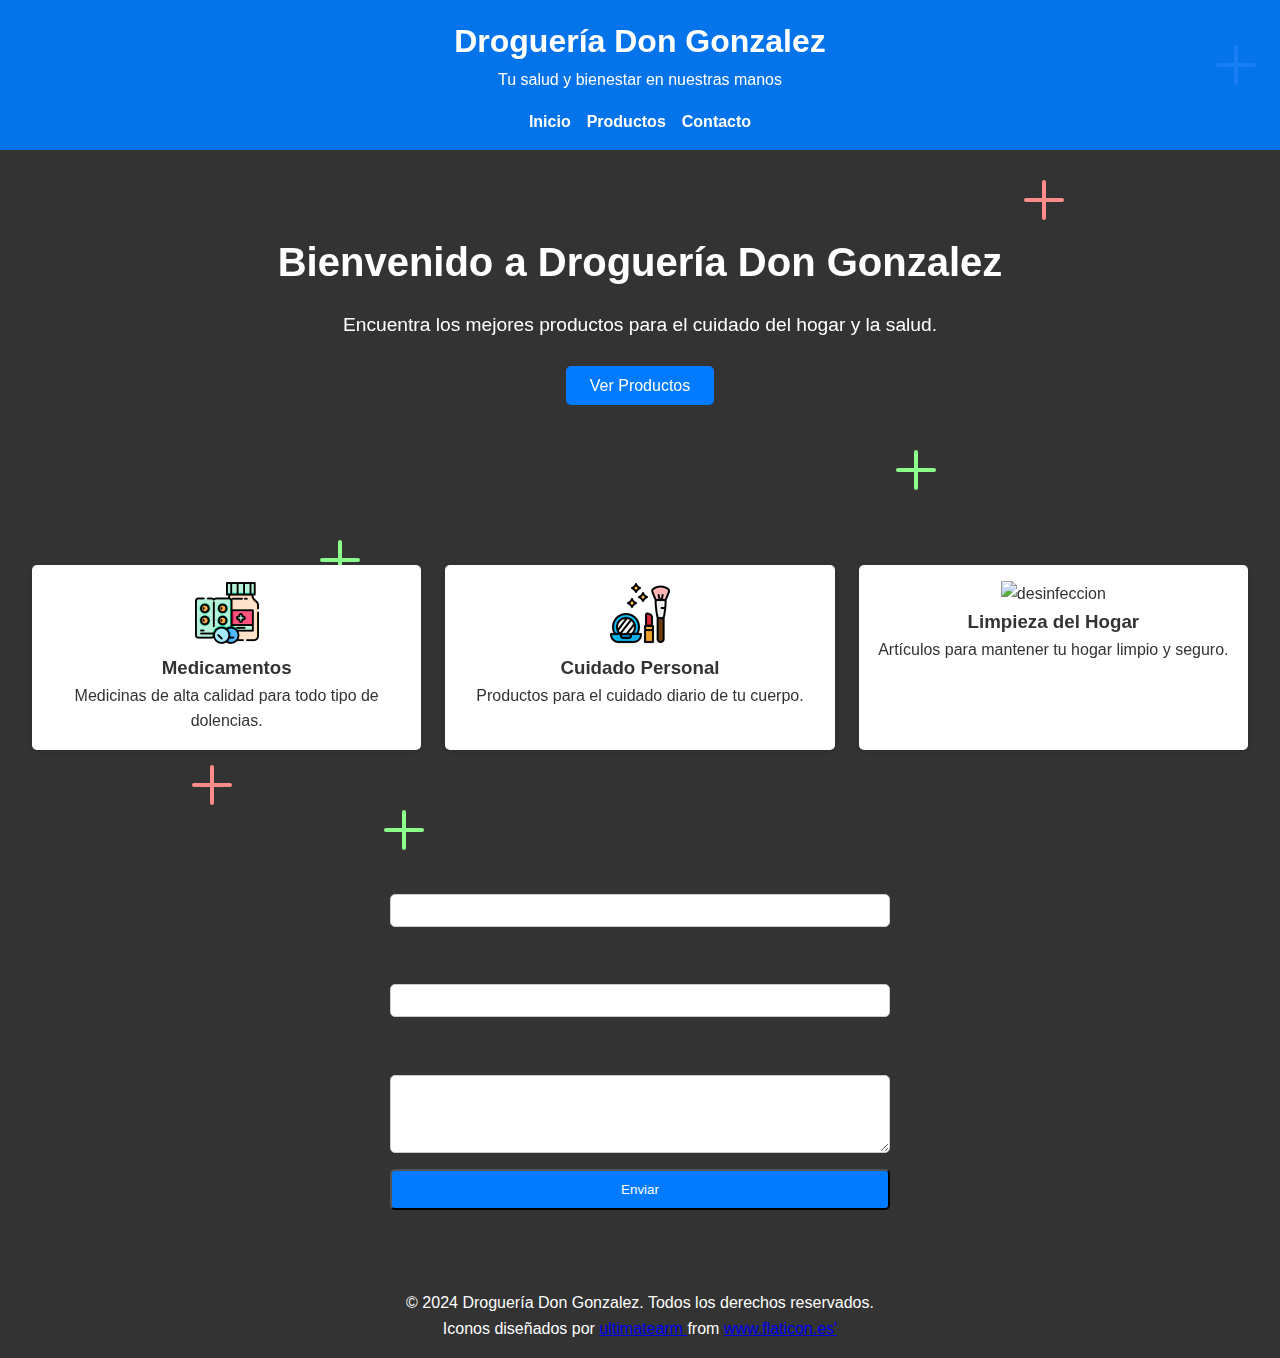
==== drogueria estatica/index.html @ dc3eac1b "Add files via upload" ====
<!DOCTYPE html>
<html lang="es">
  <head>
    <meta charset="UTF-8" />
    <meta name="viewport" content="width=device-width, initial-scale=1.0" />
    <meta
      name="description"
      content="Droguerías Don Gonzalez: Productos de calidad para el hogar y la salud."
    />
    <title>Droguería Don Gonzalez</title>
    <link rel="stylesheet" href="styles.css" />
  </head>
  <body>
    <!-- Contenedor de Fondo con Cruces -->
    <div class="background-cruces">
      <div class="cruz"></div>
      <div class="cruz"></div>
      <div class="cruz"></div>
      <div class="cruz"></div>
      <div class="cruz"></div>
      <div class="cruz"></div>
      <div class="cruz"></div>
      <div class="cruz"></div>
      <div class="cruz"></div>
      <div class="cruz"></div>
      <div class="cruz"></div>
      <div class="cruz"></div>
    </div>

    <!-- Encabezado -->
    <header>
      <div class="logo">
        <h1>Droguería Don Gonzalez</h1>
        <p>Tu salud y bienestar en nuestras manos</p>
      </div>
      <nav>
        <ul>
          <li><a href="#inicio">Inicio</a></li>
          <li><a href="#productos">Productos</a></li>
          <li><a href="#contacto">Contacto</a></li>
        </ul>
      </nav>
    </header>

    <!-- Sección Inicio -->
    <section id="inicio" class="hero">
      <h2>Bienvenido a Droguería Don Gonzalez</h2>
      <p>
        Encuentra los mejores productos para el cuidado del hogar y la salud.
      </p>
      <a href="#productos" class="btn">Ver Productos</a>
    </section>

    <!-- Sección Productos -->
    <section id="productos" class="productos">
      <h2>Nuestros Productos</h2>
      <div class="grid-productos">
        <div class="producto">
          <img src="./icons/medicamento.png" alt="Medicamentos" />
          <h3>Medicamentos</h3>
          <p>Medicinas de alta calidad para todo tipo de dolencias.</p>
        </div>
        <div class="producto">
          <img
            src="icons/productos-cosmeticos.png"
            alt="productos-cosmeticos"
          />
          <h3>Cuidado Personal</h3>
          <p>Productos para el cuidado diario de tu cuerpo.</p>
        </div>
        <div class="producto">
          <img src="/icons/desinfeccion.png" alt="desinfeccion" />
          <h3>Limpieza del Hogar</h3>
          <p>Artículos para mantener tu hogar limpio y seguro.</p>
        </div>
      </div>
    </section>

    <!-- Sección Contacto -->
    <section id="contacto" class="contacto">
      <h2>Contacto</h2>
      <form id="formulario-contacto">
        <label for="nombre">Nombre:</label>
        <input type="text" id="nombre" name="nombre" required />

        <label for="email">Email:</label>
        <input type="email" id="email" name="email" required />

        <label for="mensaje">Mensaje:</label>
        <textarea id="mensaje" name="mensaje" rows="4" required></textarea>

        <button type="submit" class="btn">Enviar</button>
      </form>
    </section>

    <!-- Pie de Página -->
    <footer>
      <p>&copy; 2024 Droguería Don Gonzalez. Todos los derechos reservados.</p>
      <div>
        Iconos diseñados por
        <a
          href="https://www.flaticon.es/autores/ultimatearm"
          title="ultimatearm"
        >
          ultimatearm
        </a>
        from
        <a href="https://www.flaticon.es/" title="Flaticon">www.flaticon.es'</a>
      </div>
    </footer>

    <script src="script.js"></script>
  </body>
</html>
---- drogueria estatica/styles.css ----
/* Estilos Generales */
* {
  margin: 0;
  padding: 0;
  box-sizing: border-box;
}

body {
  font-family: Arial, sans-serif;
  line-height: 1.6;
  color: #333;
  position: relative;
  overflow-x: hidden;
  background-color: #333;
}

/* Contenedor de Fondo con Cruces */
.background-cruces {
  position: fixed;
  top: 0;
  left: 0;
  width: 100%;
  height: 100%;
  z-index: -1; /* Colocar detrás del contenido */
  overflow: hidden;
}

.cruz {
  position: absolute;
  width: 40px;
  height: 40px;
  transform-origin: center;
  animation: flotar 10s infinite ease-in-out;
}

/* Crear la forma de la cruz usando ::before y ::after */
.cruz::before,
.cruz::after {
  content: "";
  position: absolute;
  background-color: #8bff8b; /* Verde claro */
  border-radius: 2px;
}

.cruz::before {
  width: 100%;
  height: 4px;
  top: 50%;
  left: 0;
  transform: translateY(-50%);
}

.cruz::after {
  width: 4px;
  height: 100%;
  left: 50%;
  top: 0;
  transform: translateX(-50%);
}

/* Asignar colores alternativos a las cruces */
.cruz:nth-child(odd)::before,
.cruz:nth-child(odd)::after {
  background-color: #ff8b8b; /* Rojo claro */
}

/* Posiciones iniciales aleatorias */
.cruz:nth-child(1) {
  top: 20%;
  left: 80%;
  animation-delay: 0s;
}
.cruz:nth-child(2) {
  top: 90%;
  left: 30%;
  animation-delay: 0s;
}
.cruz:nth-child(3) {
  top: -5%;
  left: 60%;
  animation-delay: 0s;
}
.cruz:nth-child(4) {
  top: 70%;
  left: 10%;
  animation-delay: 0s;
}
.cruz:nth-child(5) {
  top: 40%;
  left: -10%;
  animation-delay: 0s;
}
.cruz:nth-child(6) {
  top: 110%;
  left: 50%;
  animation-delay: 0s;
}
.cruz:nth-child(7) {
  top: 5%;
  left: 95%;
  animation-delay: 0s;
}
.cruz:nth-child(8) {
  top: 60%;
  left: 25%;
  animation-delay: 0s;
}
.cruz:nth-child(9) {
  top: -10%;
  left: 85%;
  animation-delay: 0s;
}
.cruz:nth-child(10) {
  top: 30%;
  left: 110%;
  animation-delay: 0s;
}
.cruz:nth-child(11) {
  top: 85%;
  left: 15%;
  animation-delay: 0s;
}
.cruz:nth-child(12) {
  top: 50%;
  left: 70%;
  animation-delay: 0s;
}

/* Animación de flotación */
@keyframes flotar {
  0% {
    transform: translate(0, 0) rotate(0deg);
    opacity: 0.8;
  }
  50% {
    transform: translate(50px, -50px) rotate(180deg);
    opacity: 1;
  }
  100% {
    transform: translate(0, 0) rotate(360deg);
    opacity: 0.8;
  }
}

/* Encabezado */
header {
  background-color: rgba(0, 123, 255, 0.9);
  color: white;
  padding: 1rem 0;
  text-align: center;
  position: relative;
  z-index: 1;
}

header .logo h1 {
  font-size: 2rem;
}

header nav ul {
  list-style: none;
  display: flex;
  justify-content: center;
  gap: 1rem;
  margin-top: 1rem;
}

header nav ul li a {
  color: white;
  text-decoration: none;
  font-weight: bold;
}

/* Sección Inicio */
.hero {
  text-align: center;
  padding: 5rem 1rem;
  position: relative;
  z-index: 1;
}

.hero h2 {
  font-size: 2.5rem;
  margin-bottom: 1rem;
  color: white;
}

.hero p {
  font-size: 1.2rem;
  margin-bottom: 2rem;
  color: white;
}

.btn {
  background-color: #007bff;
  color: white;
  padding: 0.7rem 1.5rem;
  text-decoration: none;
  border-radius: 5px;
}

/* Sección Productos */
.productos {
  padding: 2rem;
  text-align: center;
  position: relative;
  z-index: 1;
}

.grid-productos {
  display: grid;
  grid-template-columns: repeat(auto-fit, minmax(250px, 1fr));
  gap: 1.5rem;
  margin-top: 1rem;
}

.producto {
  background-color: white;
  padding: 1rem;
  border-radius: 5px;
  box-shadow: 0 2px 5px rgba(0, 0, 0, 0.1);
}

.contacto {
  padding: 2rem;
  text-align: center;
  position: relative;
  z-index: 1;
}

#formulario-contacto {
  max-width: 500px;
  margin: 0 auto;
  display: flex;
  flex-direction: column;
  gap: 1rem;
}

#formulario-contacto label {
  font-weight: bold;
}

#formulario-contacto input,
#formulario-contacto textarea {
  padding: 0.5rem;
  border: 1px solid #ccc;
  border-radius: 5px;
}

footer {
  background-color: #333;
  color: white;
  text-align: center;
  padding: 1rem 0;
  margin-top: 2rem;
  position: relative;
  z-index: 1;
}
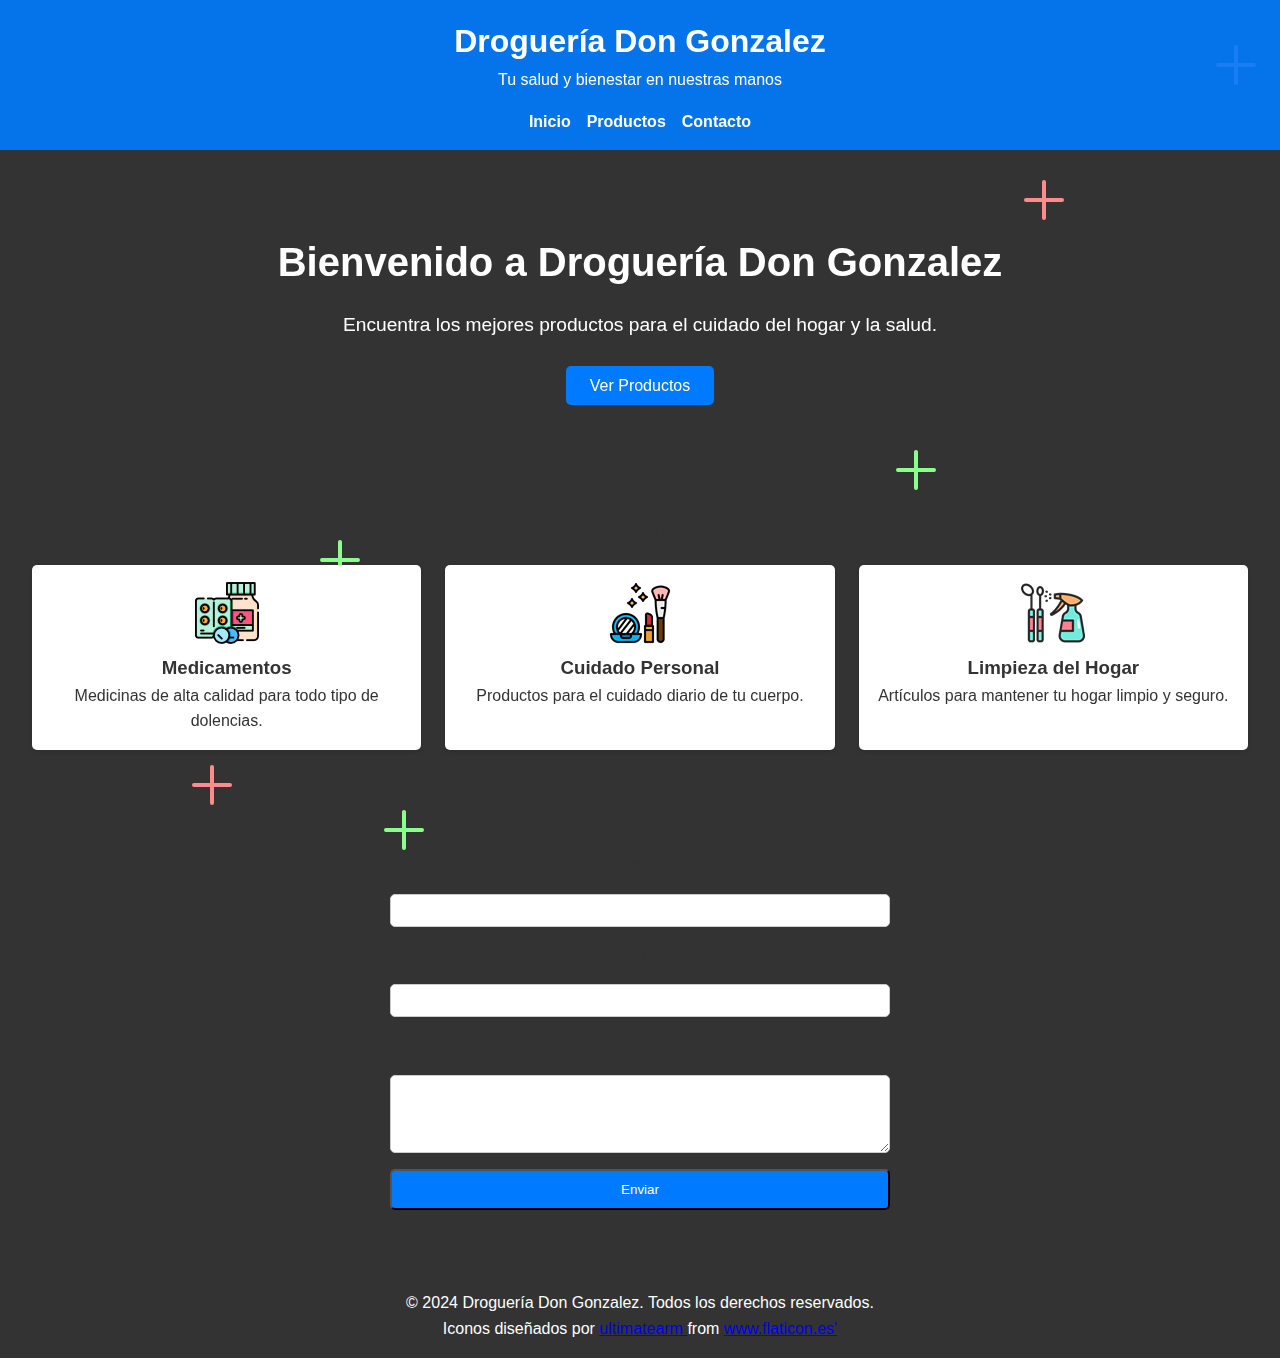
==== commit 0aa0170a: "Update index.html" ====
--- a/drogueria estatica/index.html
+++ b/drogueria estatica/index.html
@@ -62,14 +62,14 @@
         </div>
         <div class="producto">
           <img
-            src="icons/productos-cosmeticos.png"
+            src="./icons/productos-cosmeticos.png"
             alt="productos-cosmeticos"
           />
           <h3>Cuidado Personal</h3>
           <p>Productos para el cuidado diario de tu cuerpo.</p>
         </div>
         <div class="producto">
-          <img src="/icons/desinfeccion.png" alt="desinfeccion" />
+          <img src="./icons/desinfeccion.png" alt="desinfeccion" />
           <h3>Limpieza del Hogar</h3>
           <p>Artículos para mantener tu hogar limpio y seguro.</p>
         </div>
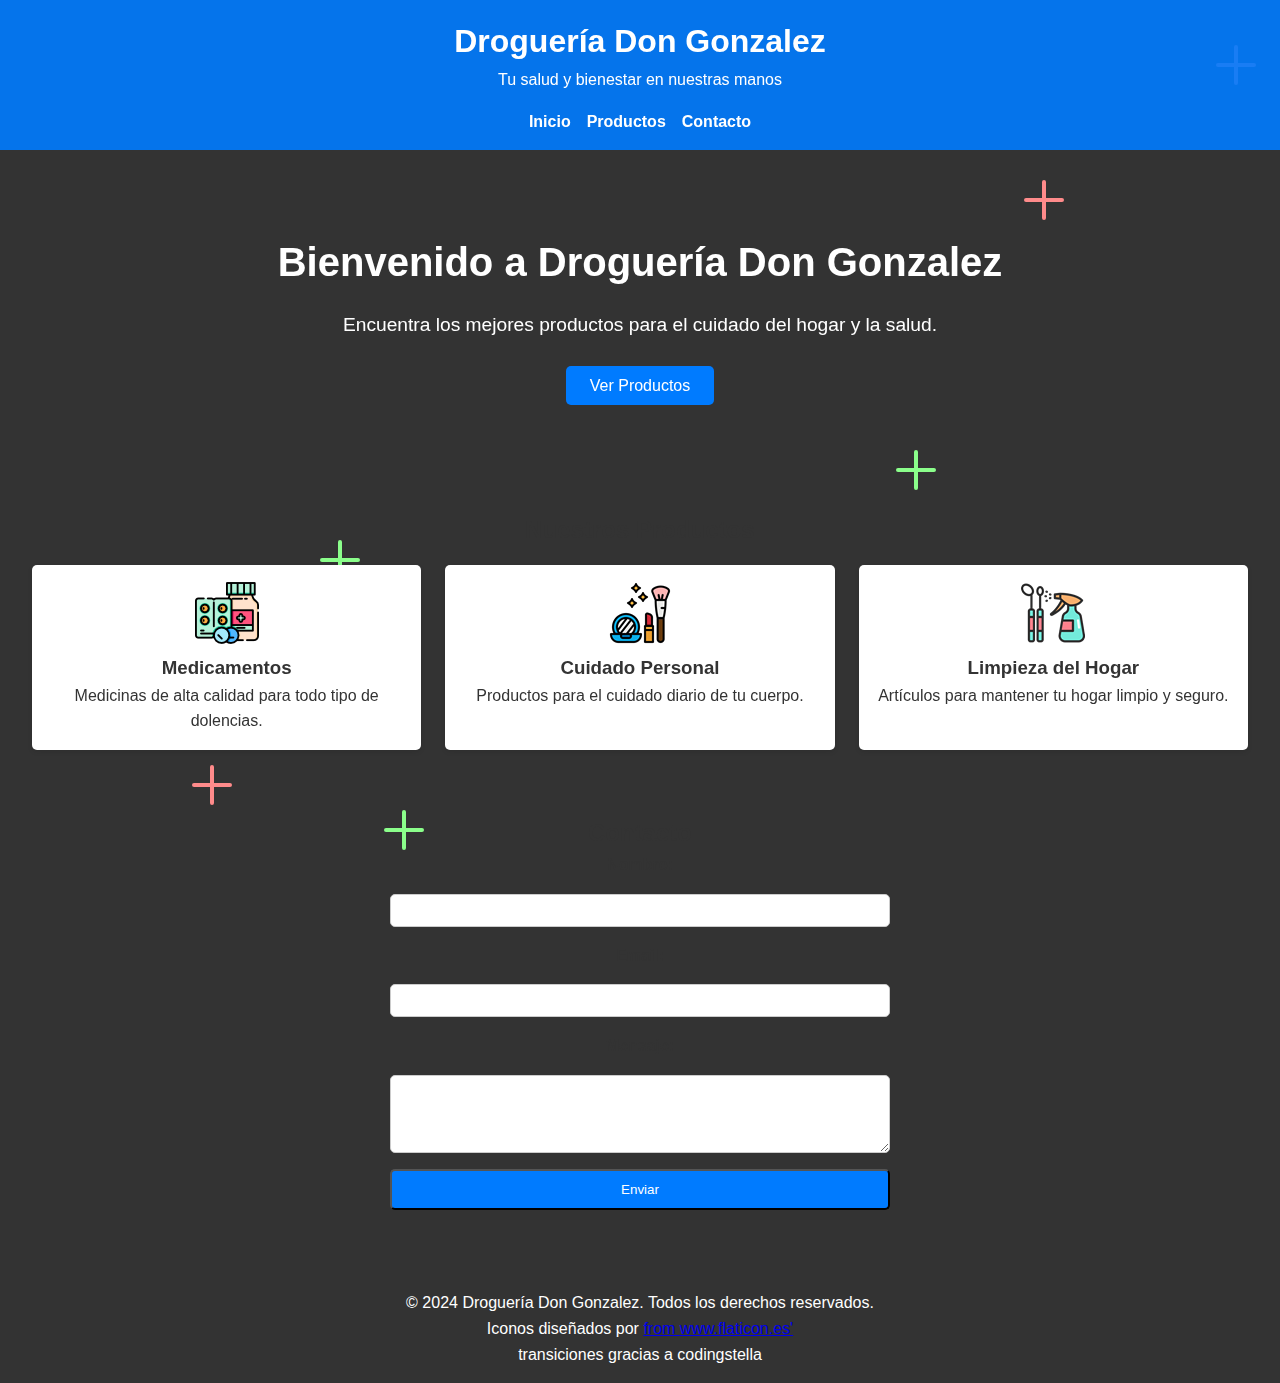
==== commit 7d828f8a: "Update index.html" ====
--- a/drogueria estatica/index.html
+++ b/drogueria estatica/index.html
@@ -102,10 +102,15 @@
           href="https://www.flaticon.es/autores/ultimatearm"
           title="ultimatearm"
         >
-          ultimatearm
-        </a>
         from
         <a href="https://www.flaticon.es/" title="Flaticon">www.flaticon.es'</a>
+      </div>
+      <div>
+                 transiciones gracias a codingstella
+        </a>
+        <a href =" https://codingstella.com/" title ="codingstella">
+          
+        </a>
       </div>
     </footer>
 
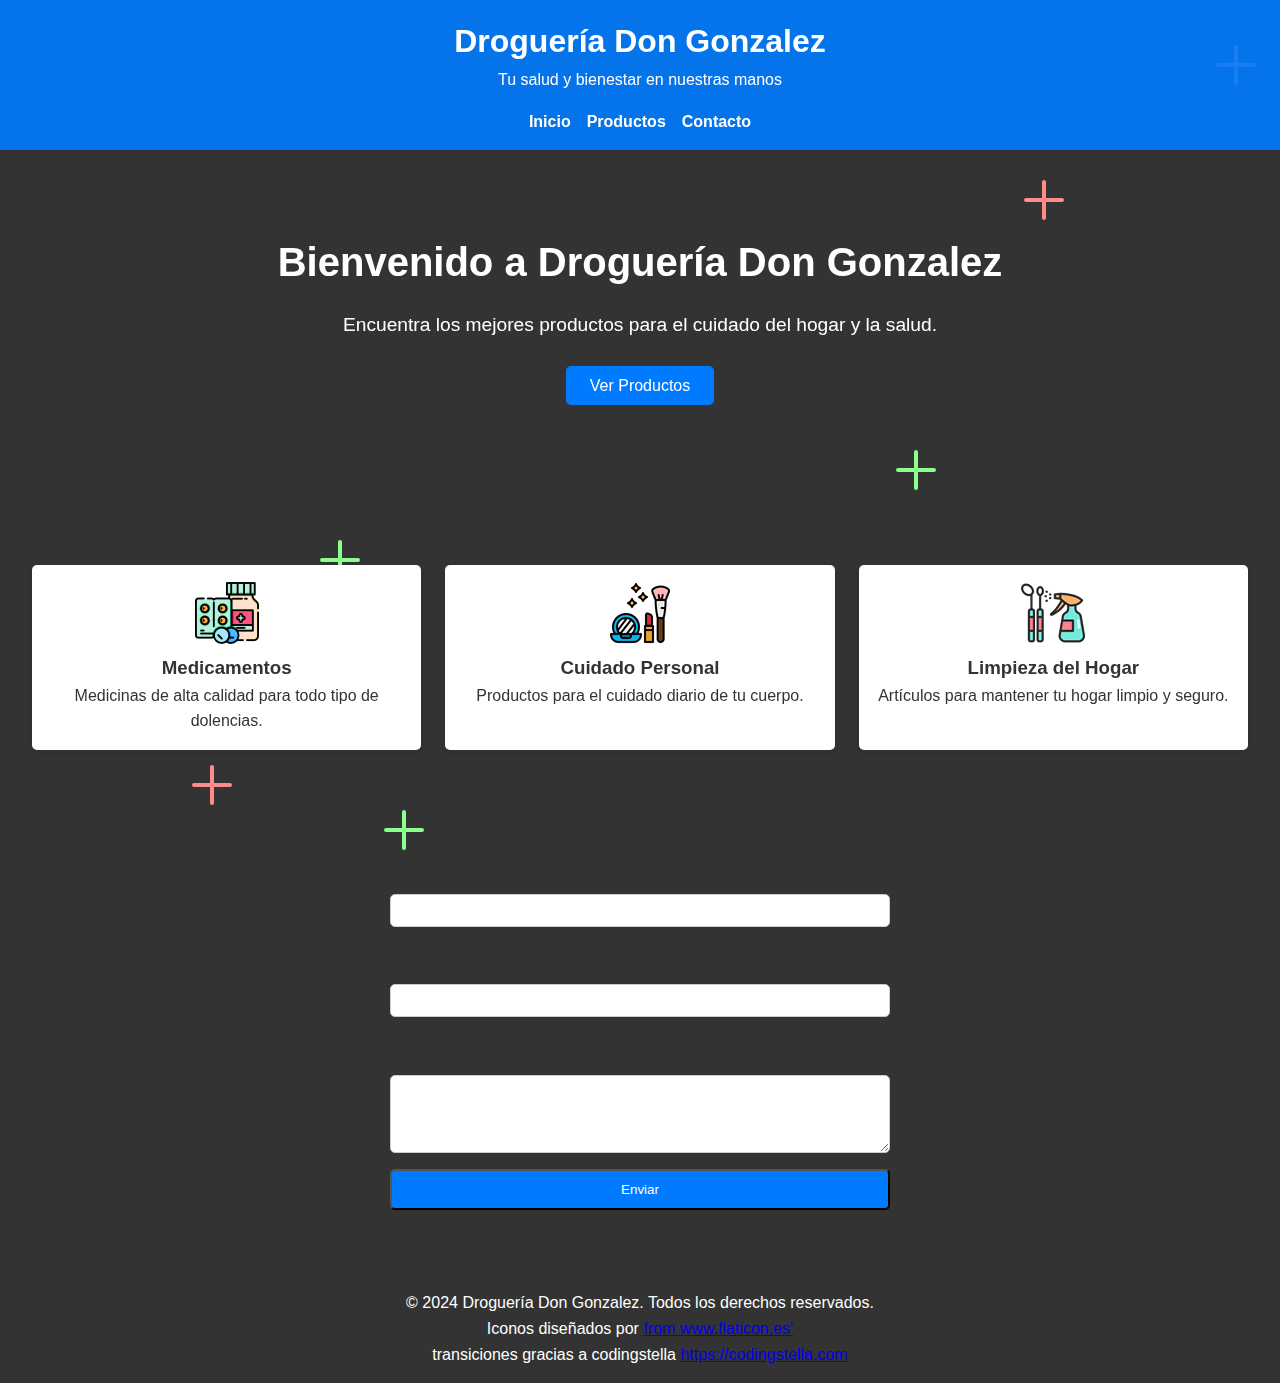
==== commit cc9ddfb7: "Update index.html" ====
--- a/drogueria estatica/index.html
+++ b/drogueria estatica/index.html
@@ -108,9 +108,7 @@
       <div>
                  transiciones gracias a codingstella
         </a>
-        <a href =" https://codingstella.com/" title ="codingstella">
-          
-        </a>
+        <a href =" https://codingstella.com/" title ="codingstella">https://codingstella.com</a>
       </div>
     </footer>
 
